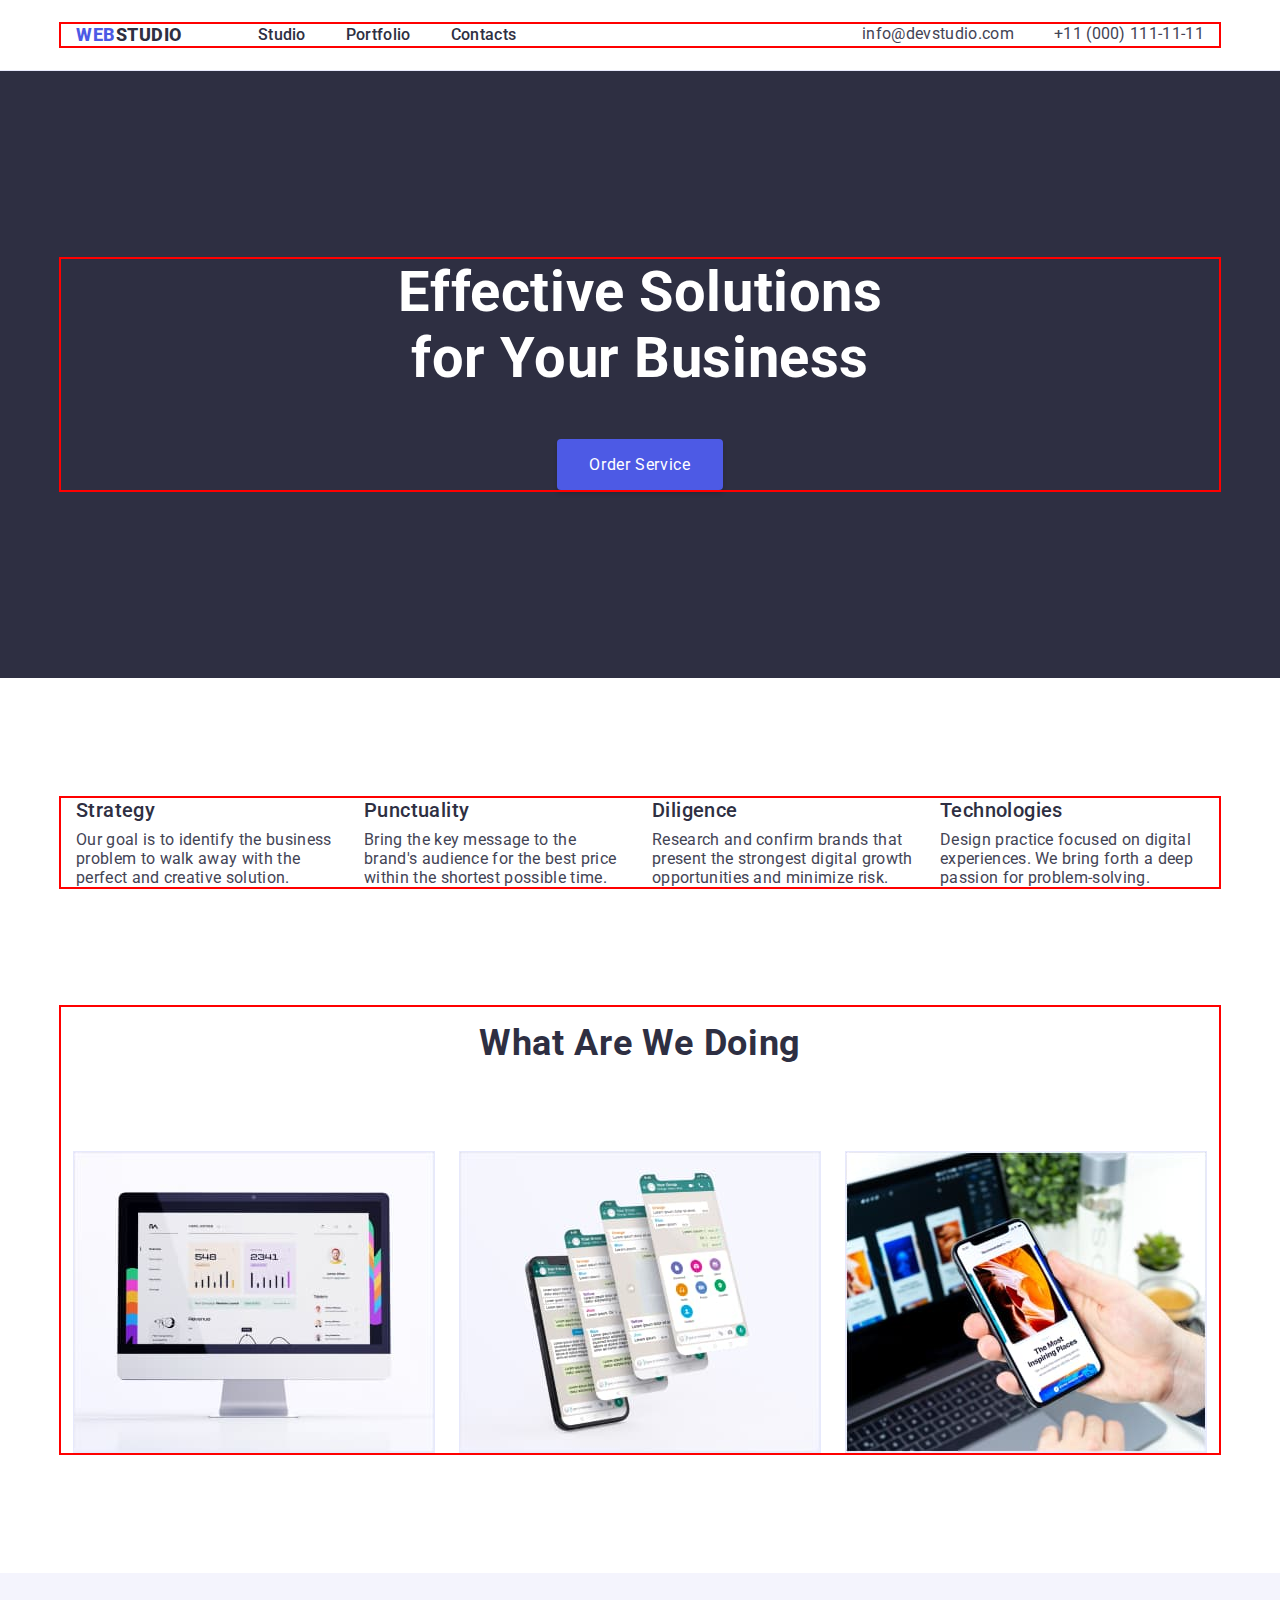
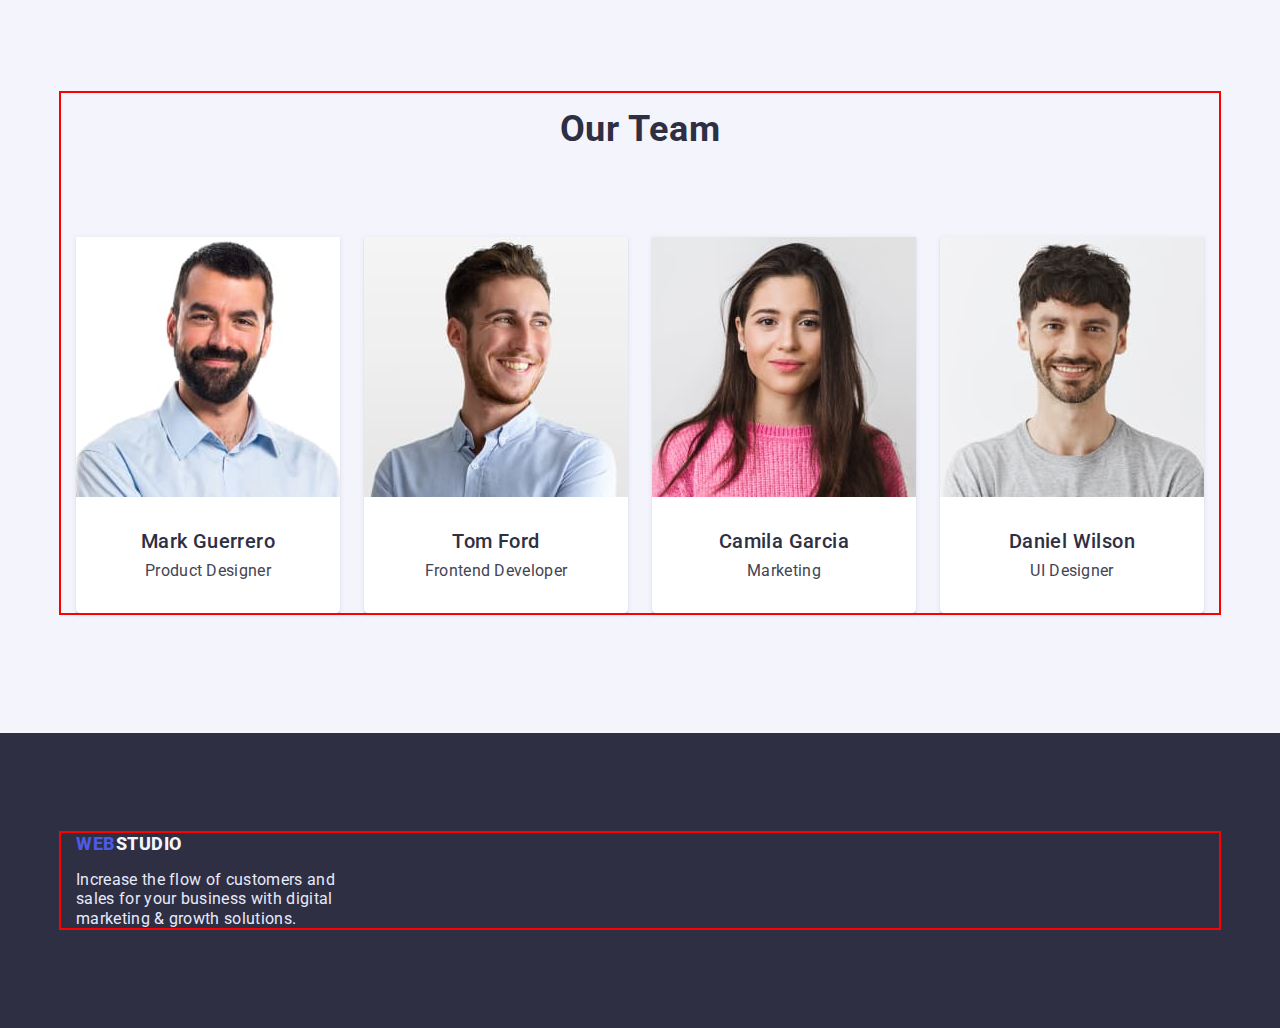
==== index.html @ 9ec2a303 "Initial commit" ====
<!DOCTYPE html>
<html lang="en">
  <head>
    <meta charset="UTF-8" />
    <meta http-equiv="X-UA-Compatible" content="IE=edge" />
    <meta name="viewport" content="width=3, initial-scale=1.0" />
    <link rel="preconnect" href="https://fonts.googleapis.com" />
    <link rel="preconnect" href="https://fonts.gstatic.com" crossorigin />
    <link
      href="https://fonts.googleapis.com/css2?family=Raleway:wght@800&family=Roboto:wght@400;500;700;900&display=swap"
      rel="stylesheet"
    />
    <link rel="stylesheet" href="./css/style.css" />
    <title>Document</title>
  </head>
  <body>
    <header class="header section">
      <div class="container header-container">
        <nav class="header-navigation">
          <a class="header-logo link" href="./index.html"
            ><span class="header-logo-web">Web</span>Studio</a
          >
          <ul class="header-list list">
            <li class="header-item">
              <a class="header-link link" href="">Studio</a>
            </li>
            <li class="header-item">
              <a class="header-link link" href="./portfolio.html">Portfolio</a>
            </li>
            <li class="header-item">
              <a class="header-link link" href="">Contacts</a>
            </li>
          </ul>
        </nav>
        <address class="header-address">
          <ul class="header-address-list list">
            <li>
              <a class="header-mail link" href="mailto:info@devstudio.com"
                >info@devstudio.com</a
              >
            </li>
            <li>
              <a class="header-tel link" href="tel:+110001111111"
                >+11 (000) 111-11-11</a
              >
            </li>
          </ul>
        </address>
      </div>
    </header>

    <main>
      <section class="subheader section">
        <div class="container subheader-container">
          <h1 class="subheader-heading">
            Effective Solutions for Your Business
          </h1>
          <button class="subheader-btn btn" type="button">Order Service</button>
        </div>
      </section>
      <section class="features section">
        <div class="container">
          <h2 class="features-heading"></h2>
          <ul class="features-list list">
            <li class="features-list-item">
              <h3 class="features-list-heading">Strategy</h3>
              <p class="features-list-descr">
                Our goal is to identify the business problem to walk away with
                the perfect and creative solution.
              </p>
            </li>
            <li class="features-list-item">
              <h3 class="features-list-heading">Punctuality</h3>
              <p class="features-list-descr">
                Bring the key message to the brand's audience for the best price
                within the shortest possible time.
              </p>
            </li>
            <li class="features-list-item">
              <h3 class="features-list-heading">Diligence</h3>
              <p class="features-list-descr">
                Research and confirm brands that present the strongest digital
                growth opportunities and minimize risk.
              </p>
            </li>
            <li class="features-list-item">
              <h3 class="features-list-heading">Technologies</h3>
              <p class="features-list-descr">
                Design practice focused on digital experiences. We bring forth a
                deep passion for problem-solving.
              </p>
            </li>
          </ul>
        </div>
      </section>
      <section class="doing section">
        <div class="container">
          <h2 class="doing-heading">What are we doing</h2>
          <ul class="doing-list list">
            <li class="doing-list-item">
              <img
                class="doing-img"
                src="./images/rectangle_1.jpg"
                alt="Сomputer screen displaying statistics"
                width="360"
              />
            </li>
            <li class="doing-list-item">
              <img
                class="doing-img"
                src="./images/rectangle_2.jpg"
                alt="Several tabs of correspondence in the messenger are displayed on the phone screen"
                width="360"
              />
            </li>
            <li class="doing-list-item">
              <img
                class="doing-img"
                src="./images/rectangle_3.jpg"
                alt="A phone with a nice picture on the screen and a laptop with nice pictures in the background"
                width="360"
              />
            </li>
          </ul>
        </div>
      </section>
      <section class="team section">
        <div class="container">
          <h2 class="team-heading">Our Team</h2>
          <ul class="team-list list">
            <li class="team-list-item">
              <img
                class="team-img"
                src="./images/img_1.jpg"
                alt="Mark Guerrero"
                width="264"
              />
              <div class="team-img-signature">
                <h3 class="team-name">Mark Guerrero</h3>
                <p class="team-position">Product Designer</p>
              </div>
            </li>
            <li class="team-list-item">
              <img
                class="team-img"
                src="./images/img_2.jpg"
                alt="Tom Ford"
                width="264"
              />
              <div class="team-img-signature">
                <h3 class="team-name">Tom Ford</h3>
                <p class="team-position">Frontend Developer</p>
              </div>
            </li>
            <li class="team-list-item">
              <img
                class="team-img"
                src="./images/img_3.jpg"
                alt="Camila Garcia"
                width="264"
              />
              <div class="team-img-signature">
                <h3 class="team-name">Camila Garcia</h3>
                <p class="team-position">Marketing</p>
              </div>
            </li>
            <li class="team-list-item">
              <img
                class="team-img"
                src="./images/img_4.jpg"
                alt="Daniel Wilson"
                width="264"
              />
              <div class="team-img-signature">
                <h3 class="team-name">Daniel Wilson</h3>
                <p class="team-position">UI Designer</p>
              </div>
            </li>
          </ul>
        </div>
      </section>
    </main>

    <footer class="footer">
      <div class="container">
        <a class="footer-logo" href="./index.html"
          ><span class="footer-logo-web">Web</span>Studio</a
        >
        <p class="footer-descr">
          Increase the flow of customers and sales for your business with
          digital marketing & growth solutions.
        </p>
      </div>
    </footer>
  </body>
</html>
---- css/style.css ----
:root {
  --brand-color-dark: #2e2f42;
  --brand-color-text: #434455;
  --brand-color-primary-brand: #4d5ae5;
  --brand-color-pressed-state: #404bbf;
  --brand-color-white: #fff;
  --brand-color-light: #f4f4fd;
  --brand-color-accent: #e7e9fc;
}

p,
h1,
h2,
h3,
h4,
h5,
h6 {
  margin: 0;
}

ul {
  margin: 0;
  padding-left: 0;
}

button {
  cursor: pointer;
}

address {
  font-style: normal;
}

img {
  display: block;
}

* {
  margin: 0;
  padding: 0;
  list-style: none;
  box-sizing: border-box;
}

body {
  color: var(--brand-color-text);
  font-family: Roboto, sans-serif;
  font-size: 16px;
  background: #ffffff;
}

.container {
  width: 100%;
  max-width: 1158px;
  padding-left: 15px;
  padding-right: 15px;
  margin: 0 auto;
  outline: 2px solid red;
}

.link {
  text-decoration: none;
}

.list {
  list-style: none;
}

/* ------------------------------ HEADER ------------------------------ */

.header {
  padding-top: 24px;
  padding-bottom: 24px;
  border-bottom: 1px solid var(--brand-color-accent);
}

.header-container {
  display: flex;
}

.header-navigation {
  display: flex;
  align-items: center;
  margin-right: auto;
}

.header-logo {
  font-weight: 800;
  font-size: 18px;
  line-height: 1.2;
  letter-spacing: 0.03em;
  text-transform: uppercase;
  color: var(--brand-color-dark);
  text-decoration: none;
  margin-right: 76px;
}

.header-logo-web {
  color: var(--brand-color-primary-brand);
}

.header-list {
  display: flex;
  gap: 40px;
}

.header-link {
  font-weight: 500;
  font-size: 16px;
  line-height: 1.2;
  letter-spacing: 0.02em;
  text-decoration: none;
  color: var(--brand-color-dark);
}

.header-link:hover,
.header-link:focus {
  color: var(--brand-color-pressed-state);
}

.header-address-list {
  display: flex;
  list-style: none;
  font-style: normal;
  gap: 40px;
}

.header-mail,
.header-tel {
  font-size: 16px;
  line-height: 1.2;
  letter-spacing: 0.02em;
  color: var(--brand-color-text);
  text-decoration: none;
}

.header-mail:hover,
.header-tel:hover,
.header-mail:focus,
.header-tel:focus {
  color: var(--brand-color-pressed-state);
}

/* ------------------------------ SUBHEADER ------------------------------ */

.subheader {
  background-color: var(--brand-color-dark);
  padding-top: 188px;
  padding-bottom: 188px;
}

.subheader-heading {
  margin: 0 auto;
  max-width: 494px;
  font-weight: 700;
  font-size: 56px;
  text-align: center;
  letter-spacing: 0.01em;
  color: var(--brand-color-white);
  margin-bottom: 48px;
}

.subheader-btn {
  padding: 16px 32px;
  background: var(--brand-color-primary-brand);
  box-shadow: 0px 4px 4px rgba(0, 0, 0, 0.15);
  border-radius: 4px;
  font-size: 16px;
  line-height: 1.2;
  align-items: center;
  letter-spacing: 0.04em;
  color: var(--brand-color-white);
  cursor: pointer;
  border: none;
  display: block;
  margin: 0 auto;
}

.btn {
  font-family: inherit;
}

.subheader-btn:hover,
.subheader-btn:focus {
  background: var(--brand-color-pressed-state);
}

/* ------------------------------ FEATURES ------------------------------ */

.features {
  padding-top: 120px;
  padding-bottom: 60px;
}

.features-heading {
  display: none;
}

.features-list {
  display: flex;
  justify-content: center;
  gap: 24px;
}

.features-list-item {
  width: calc((100% - 72px) / 4);
}

.features-list-heading {
  margin-bottom: 8px;
  font-weight: 500;
  font-size: 20px;
  line-height: 1.2;
  letter-spacing: 0.02em;
  color: var(--brand-color-dark);
}

.features-list-descr {
  max-width: 264px;
  line-height: 1.2;
  letter-spacing: 0.02em;
}

/* ------------------------------ DOING ------------------------------ */

.doing {
  padding-top: 60px;
  padding-bottom: 120px;
}

.doing-heading,
.team-heading {
  margin-bottom: 72px;
  font-size: 36px;
  line-height: 2;
  text-align: center;
  letter-spacing: 0.02em;
  text-transform: capitalize;
  color: var(--brand-color-dark);
}

.doing-list {
  display: flex;
  justify-content: center;
  gap: 24px;
}

.doing-list-item {
  background: linear-gradient(
      0deg,
      rgba(77, 90, 229, 0.1),
      rgba(77, 90, 229, 0.1)
    ),
    url(2368.jpg);
  background-blend-mode: soft-light, normal;
  border: 1px solid #e7e9fc;
}

/* ------------------------------ TEAM ------------------------------ */

.team {
  background: var(--brand-color-light);
  padding-top: 120px;
  padding-bottom: 120px;
}

.team-list {
  display: flex;
  justify-content: center;
  gap: 24px;
}

.team-list-item {
  width: calc((100% - 72px) / 4);
  background: var(--brand-color-white);
  box-shadow: 0px 1px 6px rgba(46, 47, 66, 0.08),
    0px 1px 1px rgba(46, 47, 66, 0.16), 0px 2px 1px rgba(46, 47, 66, 0.08);
  border-radius: 0px 0px 4px 4px;
}

.team-img {
  width: 100%;
}

.team-img-signature {
  padding-top: 32px;
  padding-bottom: 32px;
}

.team-name {
  font-weight: 500;
  font-size: 20px;
  line-height: 1.2;
  letter-spacing: 0.02em;
  text-align: center;
  color: var(--brand-color-dark);
  margin-bottom: 8px;
}

.team-position {
  font-size: 16px;
  line-height: 1.2;
  letter-spacing: 0.02em;
  text-align: center;
}

/* ------------------------------ PORTFOLIO ------------------------------ */

.portfolio {
  padding-top: 96px;
  padding-bottom: 120px;
}

.portfolio-heading {
  display: none;
}

.portfolio-navigation {
  margin-bottom: 72px;
  display: flex;
  gap: 24px;
  justify-content: center;
}

.portfolio-btn {
  padding: 12px 24px;
  line-height: 1.2;
  letter-spacing: 0.04em;
  color: var(--brand-color-primary-brand);
  background: var(--brand-color-light);
  border: 1px solid var(--brand-color-accent);
  border-radius: 4px;
  cursor: pointer;
}

.portfolio-btn:hover,
.portfolio-btn:focus {
  background: var(--brand-color-pressed-state);
  box-shadow: 0px 3px 1px rgba(0, 0, 0, 0.1), 0px 2px 1px rgba(0, 0, 0, 0.08),
    0px 2px 2px rgba(0, 0, 0, 0.12);
  border-color: var(--brand-color-pressed-state);
  color: var(--brand-color-white);
}

.portfolio-content-list {
  display: flex;
  flex-wrap: wrap;
  column-gap: 24px;
  row-gap: 48px;
  justify-content: center;
}

.portfolio-content-list-item {
  width: calc((100% - 48px) / 3);
}

.portfolio-content-img {
  width: 100%;
}

.portfolio-content-img-signature {
  padding: 32px 16px;
  border-left: 1px solid #e7e9fc;
  border-right: 1px solid #e7e9fc;
  border-bottom: 1px solid #e7e9fc;
}

.portfolio-content-heading {
  margin-bottom: 8px;
  font-weight: 500;
  font-size: 20px;
  line-height: 1.2;
  letter-spacing: 0.02em;
  color: var(--brand-color-dark);
}

.portfolio-content-descr {
  font-size: 16px;
  line-height: 1.2;
  letter-spacing: 0.02em;
  color: var(--brand-color-text);
}

/* ------------------------------ FOOTER ------------------------------ */

.footer {
  background-color: var(--brand-color-dark);
  padding-top: 100px;
  padding-bottom: 100px;
}

.footer-logo {
  display: block;
  margin-bottom: 16px;
  font-weight: 800;
  font-size: 18px;
  line-height: 1.2;
  letter-spacing: 0.03em;
  text-transform: uppercase;
  text-decoration: none;
  color: var(--brand-color-light);
}

.footer-logo-web {
  color: var(--brand-color-primary-brand);
}

.footer-descr {
  max-width: 264px;
  font-size: 16px;
  line-height: 1.2;
  letter-spacing: 0.02em;
  color: var(--brand-color-accent);
}
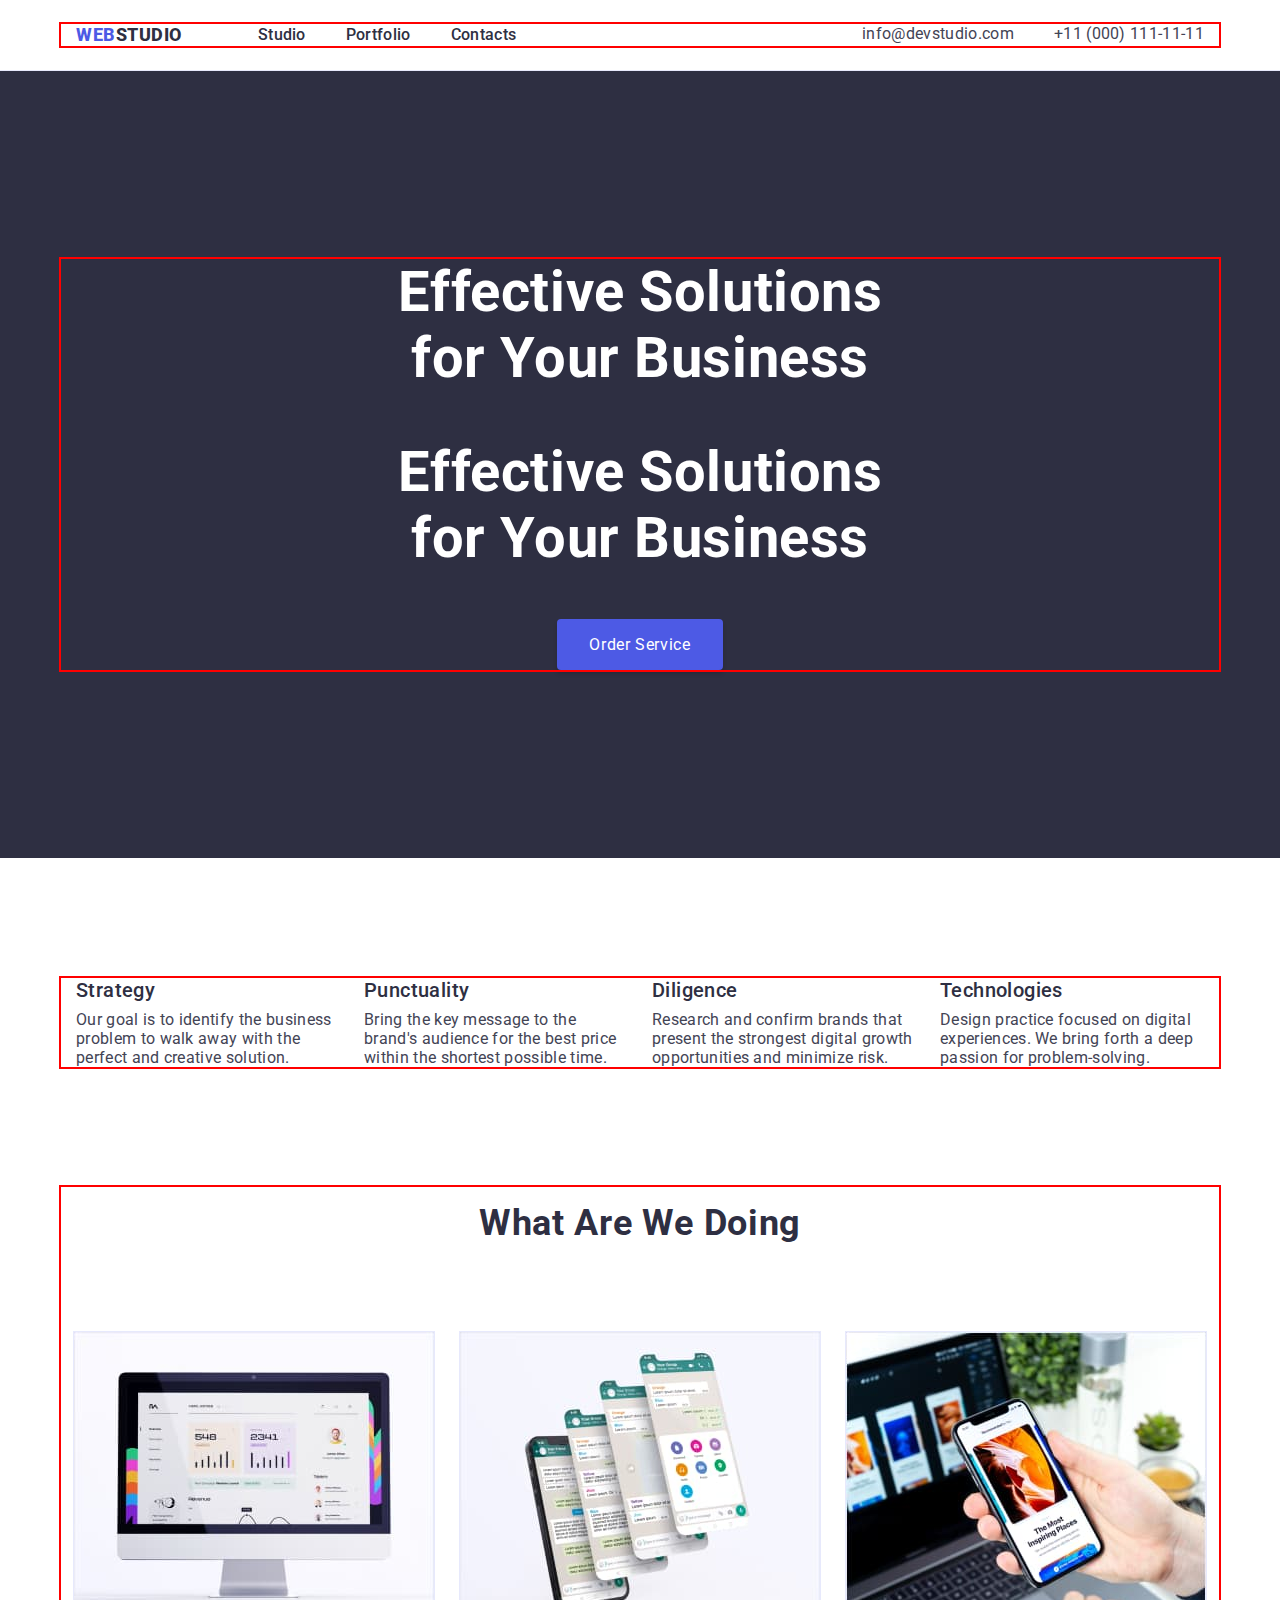
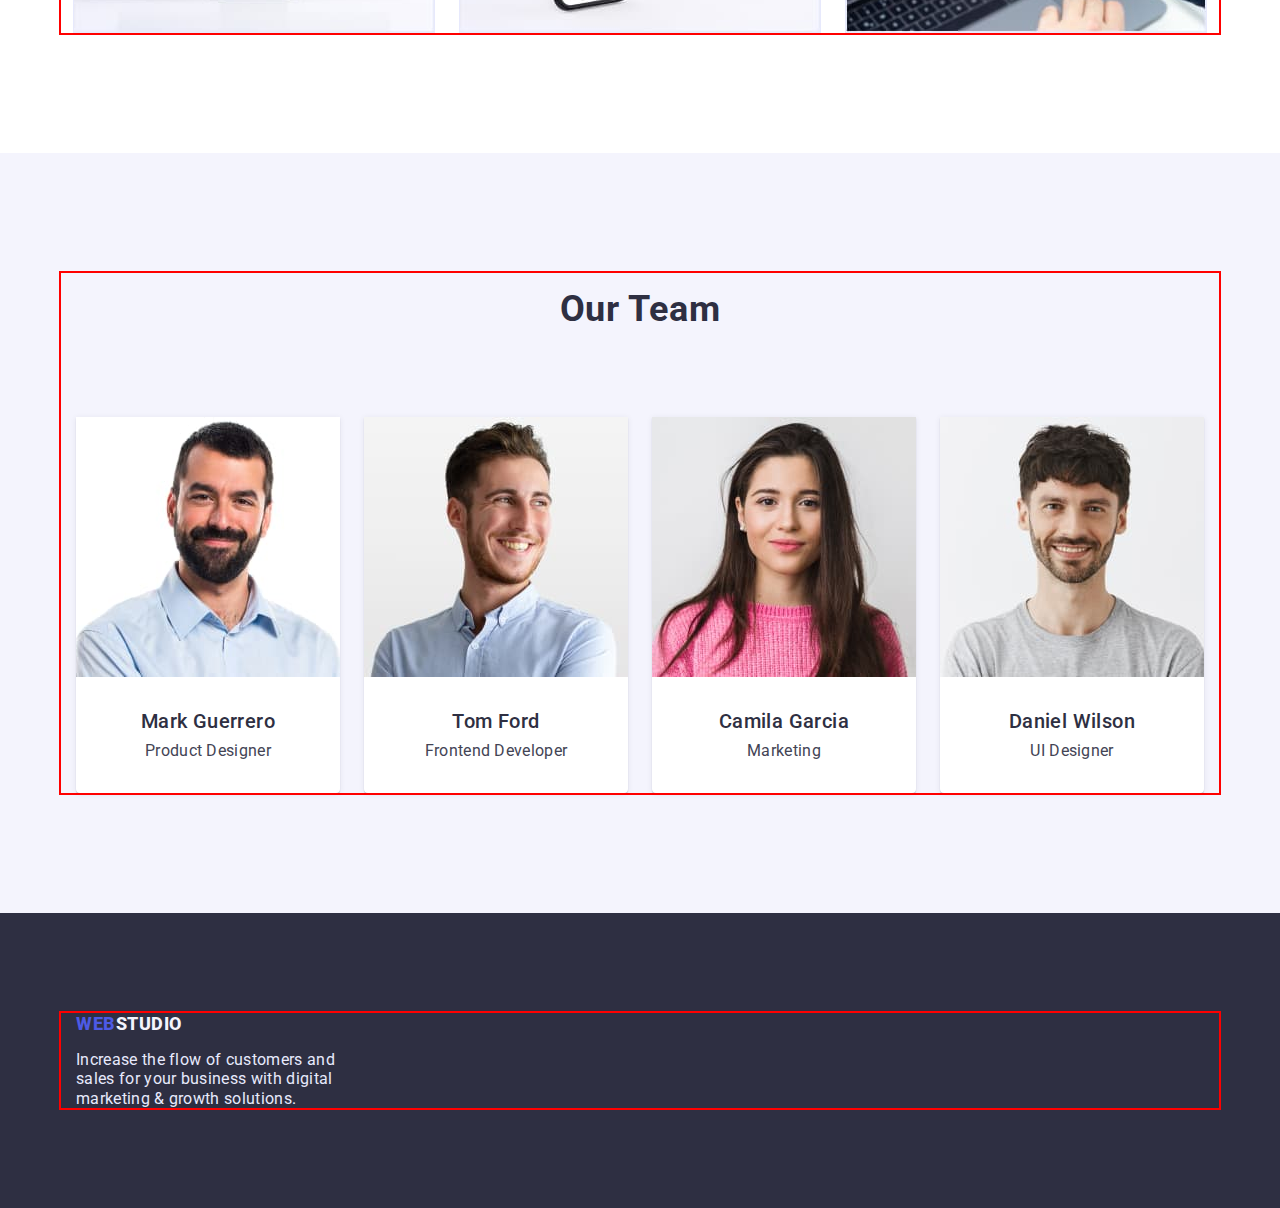
==== commit dc3704cf: "update hw4" ====
--- a/index.html
+++ b/index.html
@@ -52,6 +52,9 @@
     <main>
       <section class="subheader section">
         <div class="container subheader-container">
+          <h1 class="subheader-heading">
+            Effective Solutions for Your Business
+          </h1>
           <h1 class="subheader-heading">
             Effective Solutions for Your Business
           </h1>
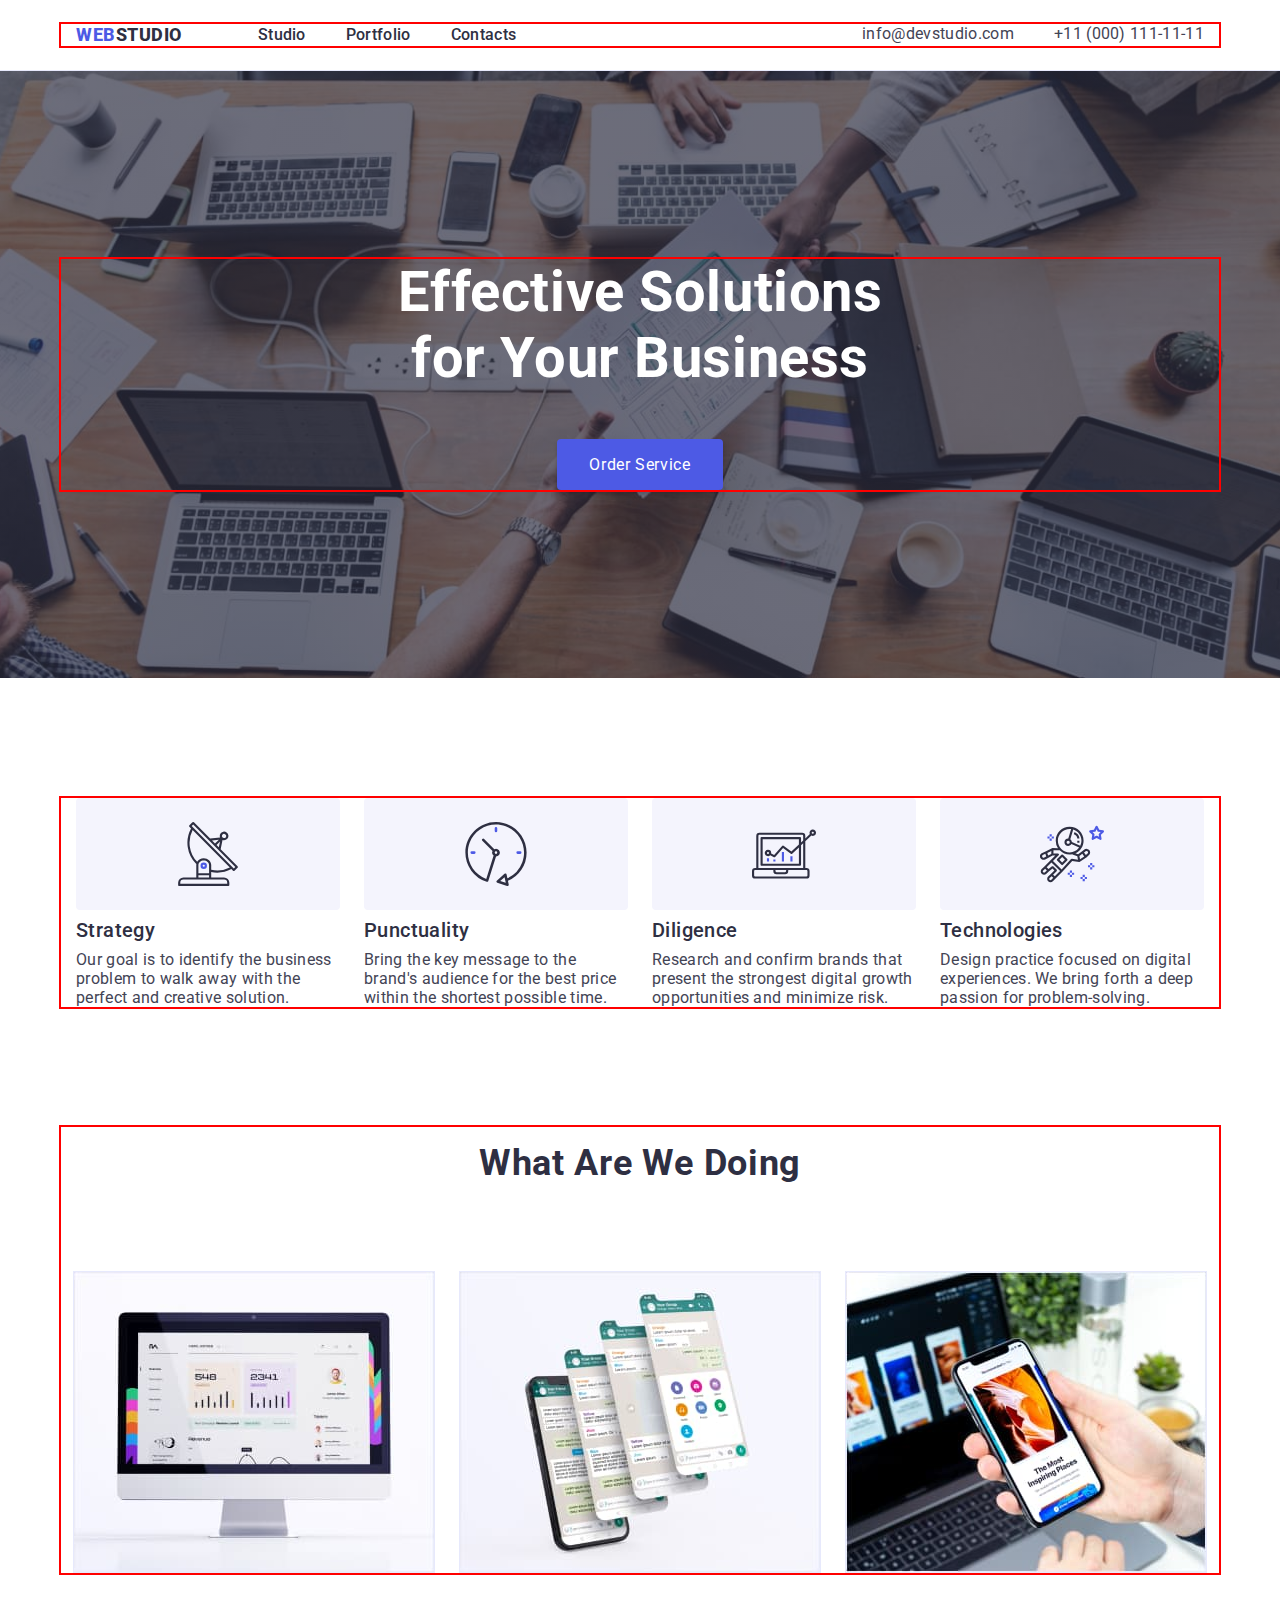
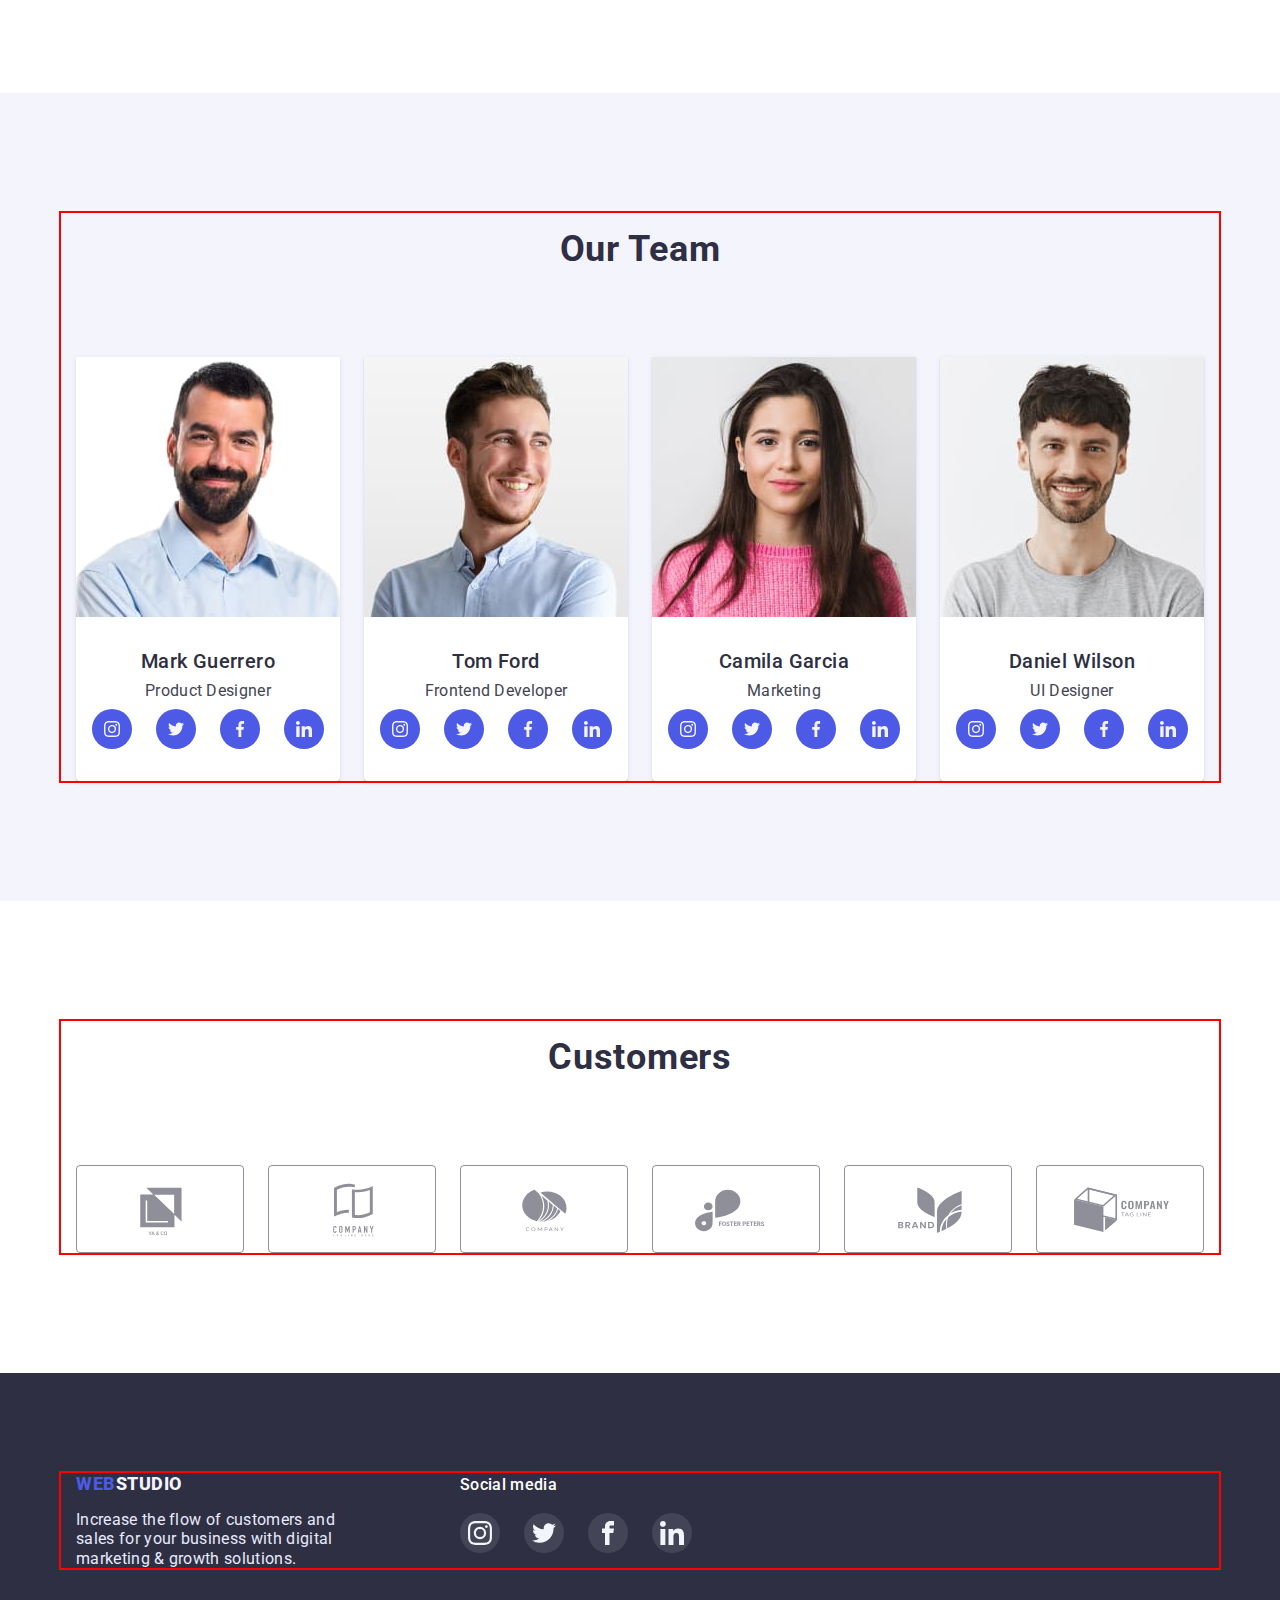
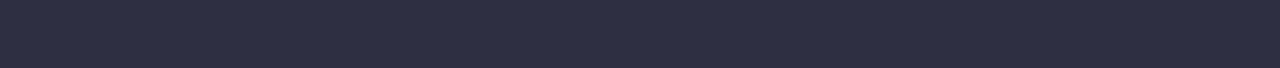
==== commit 27685216: "update goit-markup-hw-04" ====
--- a/index.html
+++ b/index.html
@@ -55,9 +55,6 @@
           <h1 class="subheader-heading">
             Effective Solutions for Your Business
           </h1>
-          <h1 class="subheader-heading">
-            Effective Solutions for Your Business
-          </h1>
           <button class="subheader-btn btn" type="button">Order Service</button>
         </div>
       </section>
@@ -66,6 +63,11 @@
           <h2 class="features-heading"></h2>
           <ul class="features-list list">
             <li class="features-list-item">
+              <div class="features-icon-background">
+                <svg class="features-icon" width="64" height="64">
+                  <use href="./images/icons.svg#icon-antenna-1"></use>
+                </svg>
+              </div>
               <h3 class="features-list-heading">Strategy</h3>
               <p class="features-list-descr">
                 Our goal is to identify the business problem to walk away with
@@ -73,6 +75,11 @@
               </p>
             </li>
             <li class="features-list-item">
+              <div class="features-icon-background">
+                <svg class="features-icon" width="64" height="64">
+                  <use href="./images/icons.svg#icon-clock-1"></use>
+                </svg>
+              </div>
               <h3 class="features-list-heading">Punctuality</h3>
               <p class="features-list-descr">
                 Bring the key message to the brand's audience for the best price
@@ -80,6 +87,11 @@
               </p>
             </li>
             <li class="features-list-item">
+              <div class="features-icon-background">
+                <svg class="features-icon" width="64" height="64">
+                  <use href="./images/icons.svg#icon-diagram-1"></use>
+                </svg>
+              </div>
               <h3 class="features-list-heading">Diligence</h3>
               <p class="features-list-descr">
                 Research and confirm brands that present the strongest digital
@@ -87,6 +99,11 @@
               </p>
             </li>
             <li class="features-list-item">
+              <div class="features-icon-background">
+                <svg class="features-icon" width="64" height="64">
+                  <use href="./images/icons.svg#icon-astronaut-1"></use>
+                </svg>
+              </div>
               <h3 class="features-list-heading">Technologies</h3>
               <p class="features-list-descr">
                 Design practice focused on digital experiences. We bring forth a
@@ -141,6 +158,36 @@
               <div class="team-img-signature">
                 <h3 class="team-name">Mark Guerrero</h3>
                 <p class="team-position">Product Designer</p>
+                <ul class="team-soc-list list">
+                  <li class="team-soc-item">
+                    <a href="" class="team-soc-link link">
+                      <svg class="team-soc-icon" width="16" height="16">
+                        <use href="./images/icons.svg#icon-instagram"></use>
+                      </svg>
+                    </a>
+                  </li>
+                  <li class="team-soc-item">
+                    <a href="" class="team-soc-link link">
+                      <svg class="team-soc-icon" width="16" height="16">
+                        <use href="./images/icons.svg#icon-twitter-1"></use>
+                      </svg>
+                    </a>
+                  </li>
+                  <li class="team-soc-item">
+                    <a href="" class="team-soc-link link">
+                      <svg class="team-soc-icon" width="16" height="16">
+                        <use href="./images/icons.svg#icon-facebook-1"></use>
+                      </svg>
+                    </a>
+                  </li>
+                  <li class="team-soc-item">
+                    <a href="" class="team-soc-link link">
+                      <svg class="team-soc-icon" width="16" height="16">
+                        <use href="./images/icons.svg#icon-linkedin-1"></use>
+                      </svg>
+                    </a>
+                  </li>
+                </ul>
               </div>
             </li>
             <li class="team-list-item">
@@ -153,6 +200,36 @@
               <div class="team-img-signature">
                 <h3 class="team-name">Tom Ford</h3>
                 <p class="team-position">Frontend Developer</p>
+                <ul class="team-soc-list list">
+                  <li class="team-soc-item">
+                    <a href="" class="team-soc-link link">
+                      <svg class="team-soc-icon" width="16" height="16">
+                        <use href="./images/icons.svg#icon-instagram"></use>
+                      </svg>
+                    </a>
+                  </li>
+                  <li class="team-soc-item">
+                    <a href="" class="team-soc-link link">
+                      <svg class="team-soc-icon" width="16" height="16">
+                        <use href="./images/icons.svg#icon-twitter-1"></use>
+                      </svg>
+                    </a>
+                  </li>
+                  <li class="team-soc-item">
+                    <a href="" class="team-soc-link link">
+                      <svg class="team-soc-icon" width="16" height="16">
+                        <use href="./images/icons.svg#icon-facebook-1"></use>
+                      </svg>
+                    </a>
+                  </li>
+                  <li class="team-soc-item">
+                    <a href="" class="team-soc-link link">
+                      <svg class="team-soc-icon" width="16" height="16">
+                        <use href="./images/icons.svg#icon-linkedin-1"></use>
+                      </svg>
+                    </a>
+                  </li>
+                </ul>
               </div>
             </li>
             <li class="team-list-item">
@@ -165,6 +242,36 @@
               <div class="team-img-signature">
                 <h3 class="team-name">Camila Garcia</h3>
                 <p class="team-position">Marketing</p>
+                <ul class="team-soc-list list">
+                  <li class="team-soc-item">
+                    <a href="" class="team-soc-link link">
+                      <svg class="team-soc-icon" width="16" height="16">
+                        <use href="./images/icons.svg#icon-instagram"></use>
+                      </svg>
+                    </a>
+                  </li>
+                  <li class="team-soc-item">
+                    <a href="" class="team-soc-link link">
+                      <svg class="team-soc-icon" width="16" height="16">
+                        <use href="./images/icons.svg#icon-twitter-1"></use>
+                      </svg>
+                    </a>
+                  </li>
+                  <li class="team-soc-item">
+                    <a href="" class="team-soc-link link">
+                      <svg class="team-soc-icon" width="16" height="16">
+                        <use href="./images/icons.svg#icon-facebook-1"></use>
+                      </svg>
+                    </a>
+                  </li>
+                  <li class="team-soc-item">
+                    <a href="" class="team-soc-link link">
+                      <svg class="team-soc-icon" width="16" height="16">
+                        <use href="./images/icons.svg#icon-linkedin-1"></use>
+                      </svg>
+                    </a>
+                  </li>
+                </ul>
               </div>
             </li>
             <li class="team-list-item">
@@ -177,22 +284,141 @@
               <div class="team-img-signature">
                 <h3 class="team-name">Daniel Wilson</h3>
                 <p class="team-position">UI Designer</p>
-              </div>
-            </li>
-          </ul>
+                <ul class="team-soc-list list">
+                  <li class="team-soc-item">
+                    <a href="" class="team-soc-link link">
+                      <svg class="team-soc-icon" width="16" height="16">
+                        <use href="./images/icons.svg#icon-instagram"></use>
+                      </svg>
+                    </a>
+                  </li>
+                  <li class="team-soc-item">
+                    <a href="" class="team-soc-link link">
+                      <svg class="team-soc-icon" width="16" height="16">
+                        <use href="./images/icons.svg#icon-twitter-1"></use>
+                      </svg>
+                    </a>
+                  </li>
+                  <li class="team-soc-item">
+                    <a href="" class="team-soc-link link">
+                      <svg class="team-soc-icon" width="16" height="16">
+                        <use href="./images/icons.svg#icon-facebook-1"></use>
+                      </svg>
+                    </a>
+                  </li>
+                  <li class="team-soc-item">
+                    <a href="" class="team-soc-link link">
+                      <svg class="team-soc-icon" width="16" height="16">
+                        <use href="./images/icons.svg#icon-linkedin-1"></use>
+                      </svg>
+                    </a>
+                  </li>
+                </ul>
+              </div>
+            </li>
+          </ul>
+        </div>
+      </section>
+      <section class="customers section">
+        <div class="container">
+          <h2 class="customers-heading">Customers</h2>
+          <ul class="customers-list list">
+            <li class="customers-item">
+              <a href="" class="customers-link link">
+                <svg class="customers-icon" width="104" heidth="56">
+                  <use href="./images/icons.svg#icon-Logo1"></use>
+                </svg>
+              </a>
+            </li>
+            <!-- --- end of customers-item --- -->
+            <li class="customers-item">
+              <a href="" class="customers-link link">
+                <svg class="customers-icon" width="104" heidth="56">
+                  <use href="./images/icons.svg#icon-Logo-1"></use>
+                </svg>
+              </a>
+            </li>
+            <!-- --- end of customers-item --- -->
+            <li class="customers-item">
+              <a href="" class="customers-link link">
+                <svg class="customers-icon" width="104" heidth="56">
+                  <use href="./images/icons.svg#icon-Logo-2"></use>
+                </svg>
+              </a>
+            </li>
+            <!-- --- end of customers-item --- -->
+            <li class="customers-item">
+              <a href="" class="customers-link link">
+                <svg class="customers-icon" width="104" heidth="56">
+                  <use href="./images/icons.svg#icon-Logo-3"></use>
+                </svg>
+              </a>
+            </li>
+            <!-- --- end of customers-item --- -->
+            <li class="customers-item">
+              <a href="" class="customers-link link">
+                <svg class="customers-icon" width="104" heidth="56">
+                  <use href="./images/icons.svg#icon-Logo"></use>
+                </svg>
+              </a>
+            </li>
+            <!-- --- end of customers-item --- -->
+            <li class="customers-item">
+              <a href="" class="customers-link link">
+                <svg class="customers-icon" width="104" heidth="56">
+                  <use href="./images/icons.svg#icon-Logo-4"></use>
+                </svg>
+              </a>
+            </li>
+            <!-- --- end of customers-item --- -->
+          </ul>
+          <!-- end of customers-list -->
         </div>
       </section>
     </main>
 
     <footer class="footer">
-      <div class="container">
-        <a class="footer-logo" href="./index.html"
-          ><span class="footer-logo-web">Web</span>Studio</a
-        >
-        <p class="footer-descr">
-          Increase the flow of customers and sales for your business with
-          digital marketing & growth solutions.
-        </p>
+      <div class="container footer-container">
+        <div class="footer-left-content">
+          <a class="footer-logo" href="./index.html"><span class="footer-logo-web">Web</span>Studio</a>
+          <p class="footer-descr">
+            Increase the flow of customers and sales for your business with
+            digital marketing &amp; growth solutions.
+          </p>
+        </div>
+        <div class="footer-soc">
+          <p class="footer-soc-heading">Social media</p>
+          <ul class="footer-soc-list list">
+            <li class="footer-soc-item">
+              <a href="" class="footer-soc-link link">
+                <svg class="footer-soc-icon" width="24" heidth="24">
+                  <use href="./images/icons.svg#icon-instagram"></use>
+                </svg>
+              </a>
+            </li>
+            <li class="footer-soc-item">
+              <a href="" class="footer-soc-link link">
+                <svg class="footer-soc-icon" width="24" heidth="24">
+                  <use href="./images/icons.svg#icon-twitter-1"></use>
+                </svg>
+              </a>
+            </li>
+            <li class="footer-soc-item">
+              <a href="" class="footer-soc-link link">
+                <svg class="footer-soc-icon" width="24" heidth="24">
+                  <use href="./images/icons.svg#icon-facebook"></use>
+                </svg>
+              </a>
+            </li>
+            <li class="footer-soc-item">
+              <a href="" class="footer-soc-link link">
+                <svg class="footer-soc-icon" width="24" heidth="24">
+                  <use href="./images/icons.svg#icon-linkedin-1"></use>
+                </svg>
+              </a>
+            </li>
+          </ul>
+        </div>
       </div>
     </footer>
   </body>
--- a/css/style.css
+++ b/css/style.css
@@ -6,6 +6,8 @@
   --brand-color-white: #fff;
   --brand-color-light: #f4f4fd;
   --brand-color-accent: #e7e9fc;
+  --brand-color-subtle-text: #8e8f99;
+  --brand-color-success: #31d0aa;
 }
 
 p,
@@ -145,6 +147,10 @@
 
 .subheader {
   background-color: var(--brand-color-dark);
+  background-image: linear-gradient( rgba(46, 47, 66, 0.7), rgba(46, 47, 66, 0.7) ), url(../images/people-office.jpg);
+  background-repeat: no-repeat;
+  background-position: center;
+  background-size: cover;
   padding-top: 188px;
   padding-bottom: 188px;
 }
@@ -206,6 +212,16 @@
   width: calc((100% - 72px) / 4);
 }
 
+.features-icon-background {
+  height: 112px;
+  margin-bottom: 8px;
+  background: var(--brand-color-light);
+  border-radius: 4px;
+  display: flex;
+  align-items: center;
+  justify-content: center;
+}
+
 .features-list-heading {
   margin-bottom: 8px;
   font-weight: 500;
@@ -229,7 +245,8 @@
 }
 
 .doing-heading,
-.team-heading {
+.team-heading,
+.customers-heading {
   margin-bottom: 72px;
   font-size: 36px;
   line-height: 2;
@@ -302,6 +319,74 @@
   line-height: 1.2;
   letter-spacing: 0.02em;
   text-align: center;
+  margin-bottom: 8px;
+}
+
+.team-soc-list {
+  display: flex;
+  justify-content: center;
+  gap: 24px;
+}
+
+.team-soc-item {
+  width: 40px;
+  height: 40px;
+}
+
+.team-soc-link {
+  width: 100%;
+  height: 100%;
+  border-radius: 50%;
+  display: flex;
+  justify-content: center;
+  align-items: center;
+  background-color: var(--brand-color-primary-brand);
+}
+
+.team-soc-icon {
+  fill: var(--brand-color-light);
+}
+
+.team-soc-link:is(:hover, :focus) {
+  background-color: var(--brand-color-pressed-state);
+}
+
+/* ------------------------------ CUSTOMERS ------------------------------ */
+
+.customers {
+  padding-top: 120px;
+  padding-bottom: 120px;
+}
+
+.customers-list {
+  display: flex;
+  gap: 24px;
+}
+
+.customers-item {
+  width: calc((100% - 120px) / 6);
+  height: 88px;
+}
+
+.customers-link {
+  width: 100%;
+  height: 100%;
+  border: 1px solid var(--brand-color-subtle-text);
+  border-radius: 4px;
+  display: flex;
+  align-items: center;
+  justify-content: center;
+}
+
+.customers-icon {
+  fill: var(--brand-color-subtle-text);
+}
+
+.customers-link:is(:hover, :focus) {
+  border-color: var(--brand-color-pressed-state);
+}
+.customers-link:is(:hover, :focus) .customers-icon {
+  fill: var(--brand-color-pressed-state);
 }
 
 /* ------------------------------ PORTFOLIO ------------------------------ */
@@ -354,15 +439,24 @@
   width: calc((100% - 48px) / 3);
 }
 
+.portfolio-content-link {
+  display: inline-block;
+  border: 1px solid #E7E9FC;
+  box-shadow: 0px 1px 6px rgba(46, 47, 66, 0.08);
+}
+
+
+.portfolio-content-link:is(:hover, :focus) {
+  border: 0.5px solid #F4F4FD;
+  box-shadow: 0px 1px 6px rgba(46, 47, 66, 0.08), 0px 1px 1px rgba(46, 47, 66, 0.16), 0px 2px 1px rgba(46, 47, 66, 0.08);
+}
+
 .portfolio-content-img {
   width: 100%;
 }
 
 .portfolio-content-img-signature {
   padding: 32px 16px;
-  border-left: 1px solid #e7e9fc;
-  border-right: 1px solid #e7e9fc;
-  border-bottom: 1px solid #e7e9fc;
 }
 
 .portfolio-content-heading {
@@ -387,6 +481,15 @@
   background-color: var(--brand-color-dark);
   padding-top: 100px;
   padding-bottom: 100px;
+}
+
+.footer-container {
+  display: flex;
+  align-items: baseline;
+}
+
+.footer-left-content {
+  margin-right: 120px;
 }
 
 .footer-logo {
@@ -412,3 +515,36 @@
   letter-spacing: 0.02em;
   color: var(--brand-color-accent);
 }
+
+.footer-soc-heading {
+  margin-bottom: 16px;
+  font-weight: 500;
+  font-size: 16px;
+  line-height: 24px;
+  letter-spacing: 0.02em;
+  color: var(--brand-color-white);
+}
+.footer-soc-list {
+  display: flex;
+  gap: 24px;
+}
+.footer-soc-item {
+  width: 40px;
+  height: 40px;
+}
+.footer-soc-link {
+  width: 100%;
+  height: 100%;
+  border-radius: 50%;
+  display: flex;
+  justify-content: center;
+  align-items: center;
+  background: rgba(255, 255, 255, 0.1);
+}
+.footer-soc-icon {
+  fill: var(--brand-color-light);
+}
+
+.footer-soc-link:is(:hover, :focus) {
+  background-color: var(--brand-color-success);
+}
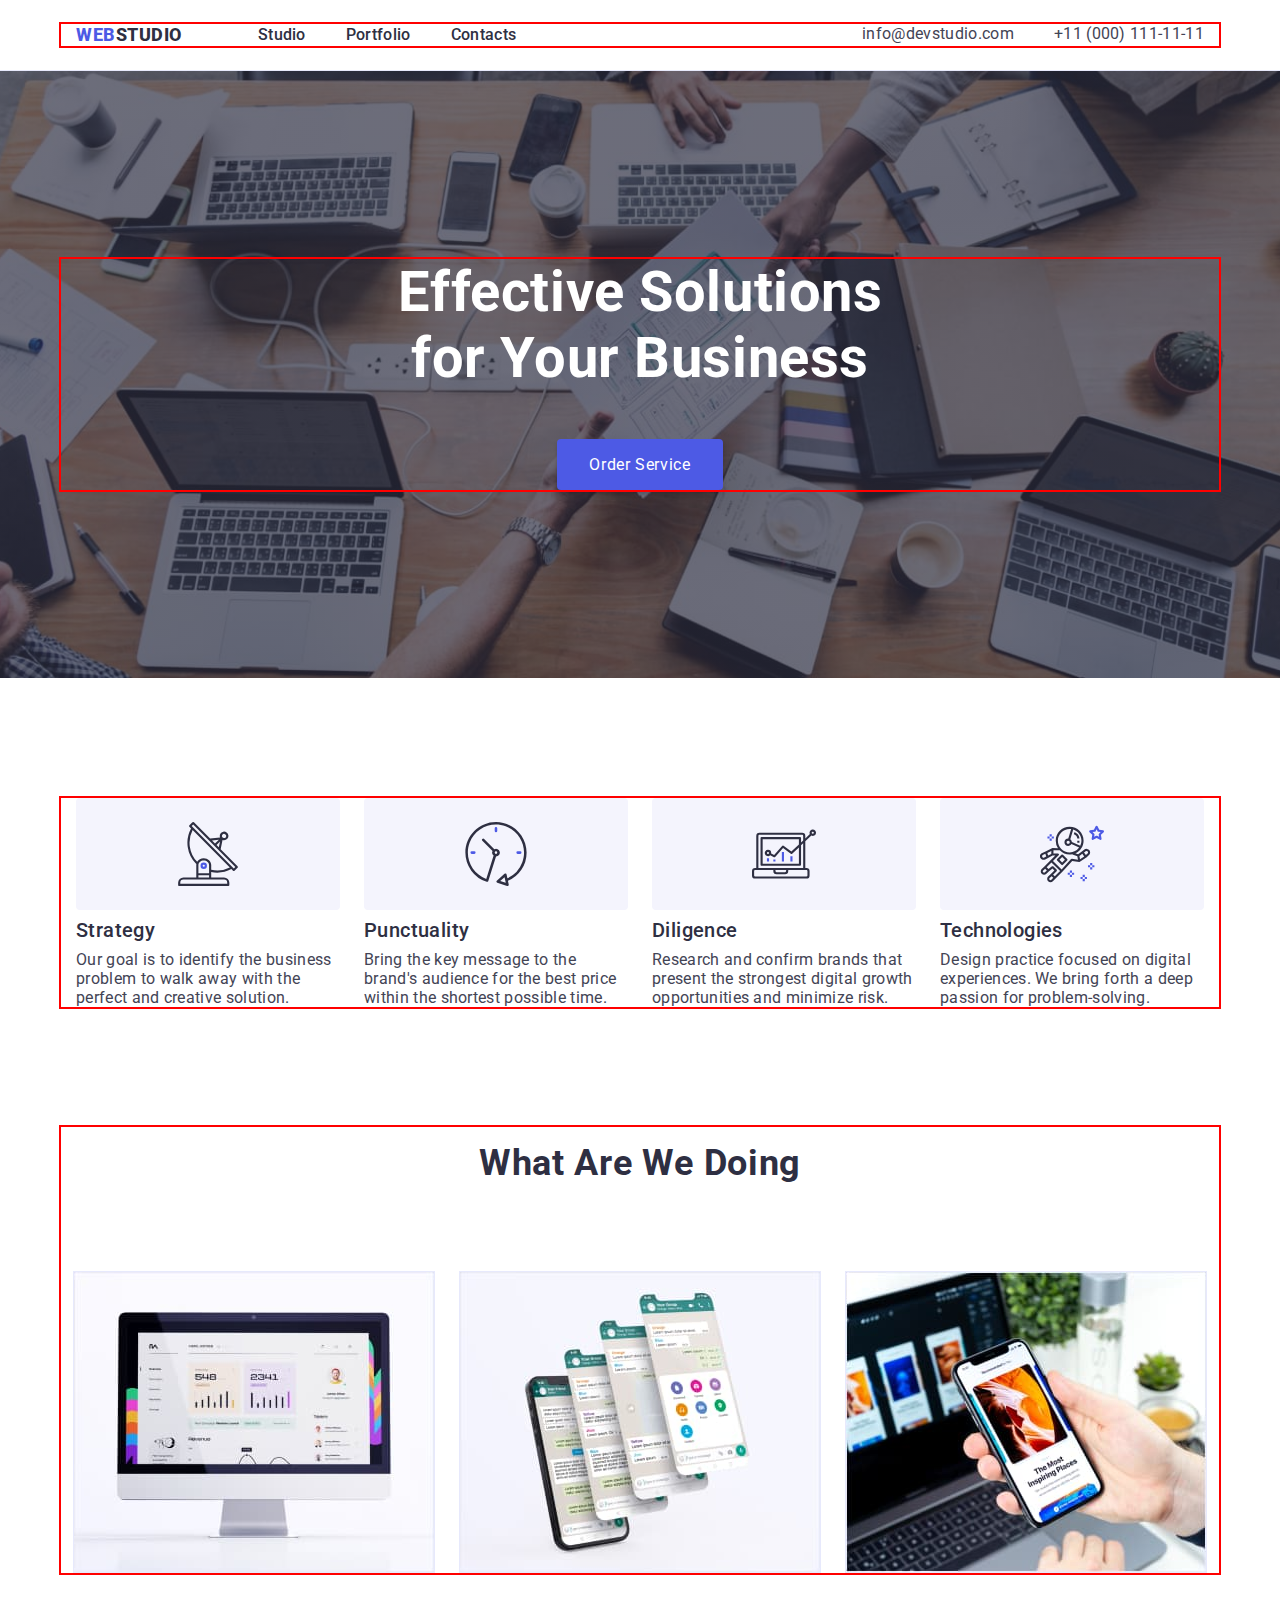
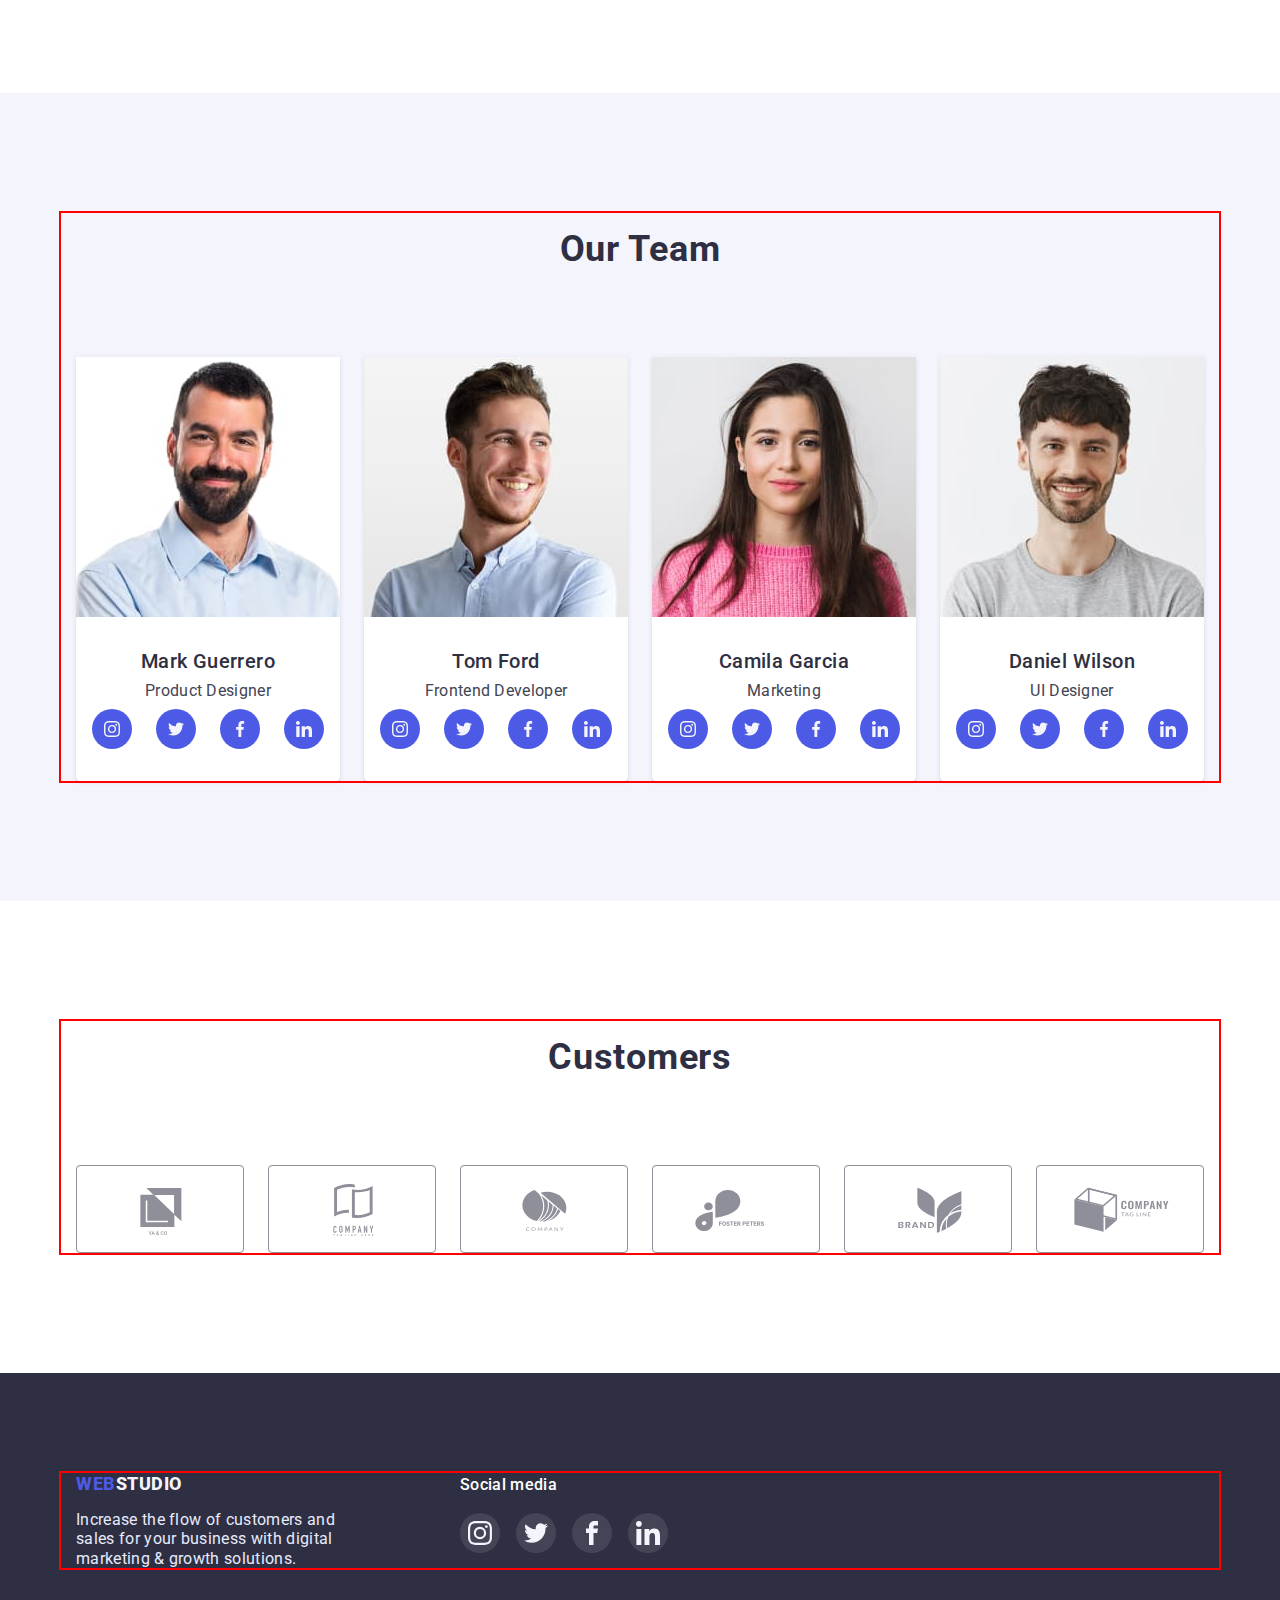
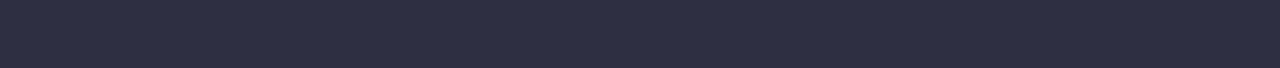
==== commit a6046caf: "update goit-markup-hw-04" ====
--- a/index.html
+++ b/index.html
@@ -22,13 +22,13 @@
           >
           <ul class="header-list list">
             <li class="header-item">
-              <a class="header-link link" href="">Studio</a>
+              <a class="header-link link" href="./studio.html">Studio</a>
             </li>
             <li class="header-item">
               <a class="header-link link" href="./portfolio.html">Portfolio</a>
             </li>
             <li class="header-item">
-              <a class="header-link link" href="">Contacts</a>
+              <a class="header-link link" href="./contacts.html">Contacts</a>
             </li>
           </ul>
         </nav>
@@ -174,14 +174,14 @@
                     </a>
                   </li>
                   <li class="team-soc-item">
-                    <a href="" class="team-soc-link link">
+                    <a href="#" class="team-soc-link link">
                       <svg class="team-soc-icon" width="16" height="16">
                         <use href="./images/icons.svg#icon-facebook-1"></use>
                       </svg>
                     </a>
                   </li>
                   <li class="team-soc-item">
-                    <a href="" class="team-soc-link link">
+                    <a href="#" class="team-soc-link link">
                       <svg class="team-soc-icon" width="16" height="16">
                         <use href="./images/icons.svg#icon-linkedin-1"></use>
                       </svg>
@@ -202,28 +202,28 @@
                 <p class="team-position">Frontend Developer</p>
                 <ul class="team-soc-list list">
                   <li class="team-soc-item">
-                    <a href="" class="team-soc-link link">
+                    <a href="#" class="team-soc-link link">
                       <svg class="team-soc-icon" width="16" height="16">
                         <use href="./images/icons.svg#icon-instagram"></use>
                       </svg>
                     </a>
                   </li>
                   <li class="team-soc-item">
-                    <a href="" class="team-soc-link link">
+                    <a href="#" class="team-soc-link link">
                       <svg class="team-soc-icon" width="16" height="16">
                         <use href="./images/icons.svg#icon-twitter-1"></use>
                       </svg>
                     </a>
                   </li>
                   <li class="team-soc-item">
-                    <a href="" class="team-soc-link link">
+                    <a href="#" class="team-soc-link link">
                       <svg class="team-soc-icon" width="16" height="16">
                         <use href="./images/icons.svg#icon-facebook-1"></use>
                       </svg>
                     </a>
                   </li>
                   <li class="team-soc-item">
-                    <a href="" class="team-soc-link link">
+                    <a href="#" class="team-soc-link link">
                       <svg class="team-soc-icon" width="16" height="16">
                         <use href="./images/icons.svg#icon-linkedin-1"></use>
                       </svg>
@@ -244,28 +244,28 @@
                 <p class="team-position">Marketing</p>
                 <ul class="team-soc-list list">
                   <li class="team-soc-item">
-                    <a href="" class="team-soc-link link">
+                    <a href="#" class="team-soc-link link">
                       <svg class="team-soc-icon" width="16" height="16">
                         <use href="./images/icons.svg#icon-instagram"></use>
                       </svg>
                     </a>
                   </li>
                   <li class="team-soc-item">
-                    <a href="" class="team-soc-link link">
+                    <a href="#" class="team-soc-link link">
                       <svg class="team-soc-icon" width="16" height="16">
                         <use href="./images/icons.svg#icon-twitter-1"></use>
                       </svg>
                     </a>
                   </li>
                   <li class="team-soc-item">
-                    <a href="" class="team-soc-link link">
+                    <a href="#" class="team-soc-link link">
                       <svg class="team-soc-icon" width="16" height="16">
                         <use href="./images/icons.svg#icon-facebook-1"></use>
                       </svg>
                     </a>
                   </li>
                   <li class="team-soc-item">
-                    <a href="" class="team-soc-link link">
+                    <a href="#" class="team-soc-link link">
                       <svg class="team-soc-icon" width="16" height="16">
                         <use href="./images/icons.svg#icon-linkedin-1"></use>
                       </svg>
@@ -286,28 +286,28 @@
                 <p class="team-position">UI Designer</p>
                 <ul class="team-soc-list list">
                   <li class="team-soc-item">
-                    <a href="" class="team-soc-link link">
+                    <a href="#" class="team-soc-link link">
                       <svg class="team-soc-icon" width="16" height="16">
                         <use href="./images/icons.svg#icon-instagram"></use>
                       </svg>
                     </a>
                   </li>
                   <li class="team-soc-item">
-                    <a href="" class="team-soc-link link">
+                    <a href="#" class="team-soc-link link">
                       <svg class="team-soc-icon" width="16" height="16">
                         <use href="./images/icons.svg#icon-twitter-1"></use>
                       </svg>
                     </a>
                   </li>
                   <li class="team-soc-item">
-                    <a href="" class="team-soc-link link">
+                    <a href="#" class="team-soc-link link">
                       <svg class="team-soc-icon" width="16" height="16">
                         <use href="./images/icons.svg#icon-facebook-1"></use>
                       </svg>
                     </a>
                   </li>
                   <li class="team-soc-item">
-                    <a href="" class="team-soc-link link">
+                    <a href="#" class="team-soc-link link">
                       <svg class="team-soc-icon" width="16" height="16">
                         <use href="./images/icons.svg#icon-linkedin-1"></use>
                       </svg>
@@ -324,48 +324,48 @@
           <h2 class="customers-heading">Customers</h2>
           <ul class="customers-list list">
             <li class="customers-item">
-              <a href="" class="customers-link link">
-                <svg class="customers-icon" width="104" heidth="56">
+              <a href="#" class="customers-link link">
+                <svg class="customers-icon" width="104" height="56">
                   <use href="./images/icons.svg#icon-Logo1"></use>
                 </svg>
               </a>
             </li>
             <!-- --- end of customers-item --- -->
             <li class="customers-item">
-              <a href="" class="customers-link link">
-                <svg class="customers-icon" width="104" heidth="56">
+              <a href="#" class="customers-link link">
+                <svg class="customers-icon" width="104" height="56">
                   <use href="./images/icons.svg#icon-Logo-1"></use>
                 </svg>
               </a>
             </li>
             <!-- --- end of customers-item --- -->
             <li class="customers-item">
-              <a href="" class="customers-link link">
-                <svg class="customers-icon" width="104" heidth="56">
+              <a href="#" class="customers-link link">
+                <svg class="customers-icon" width="104" height="56">
                   <use href="./images/icons.svg#icon-Logo-2"></use>
                 </svg>
               </a>
             </li>
             <!-- --- end of customers-item --- -->
             <li class="customers-item">
-              <a href="" class="customers-link link">
-                <svg class="customers-icon" width="104" heidth="56">
+              <a href="#" class="customers-link link">
+                <svg class="customers-icon" width="104" height="56">
                   <use href="./images/icons.svg#icon-Logo-3"></use>
                 </svg>
               </a>
             </li>
             <!-- --- end of customers-item --- -->
             <li class="customers-item">
-              <a href="" class="customers-link link">
-                <svg class="customers-icon" width="104" heidth="56">
+              <a href="#" class="customers-link link">
+                <svg class="customers-icon" width="104" height="56">
                   <use href="./images/icons.svg#icon-Logo"></use>
                 </svg>
               </a>
             </li>
             <!-- --- end of customers-item --- -->
             <li class="customers-item">
-              <a href="" class="customers-link link">
-                <svg class="customers-icon" width="104" heidth="56">
+              <a href="#" class="customers-link link">
+                <svg class="customers-icon" width="104" height="56">
                   <use href="./images/icons.svg#icon-Logo-4"></use>
                 </svg>
               </a>
@@ -390,29 +390,29 @@
           <p class="footer-soc-heading">Social media</p>
           <ul class="footer-soc-list list">
             <li class="footer-soc-item">
-              <a href="" class="footer-soc-link link">
-                <svg class="footer-soc-icon" width="24" heidth="24">
+              <a href="#" class="footer-soc-link link">
+                <svg class="footer-soc-icon" width="24" height="24">
                   <use href="./images/icons.svg#icon-instagram"></use>
                 </svg>
               </a>
             </li>
             <li class="footer-soc-item">
-              <a href="" class="footer-soc-link link">
-                <svg class="footer-soc-icon" width="24" heidth="24">
+              <a href="#" class="footer-soc-link link">
+                <svg class="footer-soc-icon" width="24" height="24">
                   <use href="./images/icons.svg#icon-twitter-1"></use>
                 </svg>
               </a>
             </li>
             <li class="footer-soc-item">
-              <a href="" class="footer-soc-link link">
-                <svg class="footer-soc-icon" width="24" heidth="24">
+              <a href="#" class="footer-soc-link link">
+                <svg class="footer-soc-icon" width="24" height="24">
                   <use href="./images/icons.svg#icon-facebook"></use>
                 </svg>
               </a>
             </li>
             <li class="footer-soc-item">
-              <a href="" class="footer-soc-link link">
-                <svg class="footer-soc-icon" width="24" heidth="24">
+              <a href="#" class="footer-soc-link link">
+                <svg class="footer-soc-icon" width="24" height="24">
                   <use href="./images/icons.svg#icon-linkedin-1"></use>
                 </svg>
               </a>
--- a/css/style.css
+++ b/css/style.css
@@ -48,6 +48,7 @@
   color: var(--brand-color-text);
   font-family: Roboto, sans-serif;
   font-size: 16px;
+  font-style: normal;
   background: #ffffff;
 }
 
@@ -146,11 +147,13 @@
 /* ------------------------------ SUBHEADER ------------------------------ */
 
 .subheader {
+  margin: 0 auto;
   background-color: var(--brand-color-dark);
   background-image: linear-gradient( rgba(46, 47, 66, 0.7), rgba(46, 47, 66, 0.7) ), url(../images/people-office.jpg);
   background-repeat: no-repeat;
   background-position: center;
   background-size: cover;
+  max-width: 1440px;
   padding-top: 188px;
   padding-bottom: 188px;
 }
@@ -172,6 +175,7 @@
   box-shadow: 0px 4px 4px rgba(0, 0, 0, 0.15);
   border-radius: 4px;
   font-size: 16px;
+  font-style: normal;
   line-height: 1.2;
   align-items: center;
   letter-spacing: 0.04em;
@@ -416,6 +420,7 @@
   border: 1px solid var(--brand-color-accent);
   border-radius: 4px;
   cursor: pointer;
+  font-style: normal;
 }
 
 .portfolio-btn:hover,
@@ -437,17 +442,15 @@
 
 .portfolio-content-list-item {
   width: calc((100% - 48px) / 3);
+  
 }
 
 .portfolio-content-link {
   display: inline-block;
-  border: 1px solid #E7E9FC;
-  box-shadow: 0px 1px 6px rgba(46, 47, 66, 0.08);
 }
 
 
 .portfolio-content-link:is(:hover, :focus) {
-  border: 0.5px solid #F4F4FD;
   box-shadow: 0px 1px 6px rgba(46, 47, 66, 0.08), 0px 1px 1px rgba(46, 47, 66, 0.16), 0px 2px 1px rgba(46, 47, 66, 0.08);
 }
 
@@ -457,6 +460,8 @@
 
 .portfolio-content-img-signature {
   padding: 32px 16px;
+  border: 1px solid #E7E9FC;
+  border-top: none;
 }
 
 .portfolio-content-heading {
@@ -526,7 +531,7 @@
 }
 .footer-soc-list {
   display: flex;
-  gap: 24px;
+  gap: 16px;
 }
 .footer-soc-item {
   width: 40px;
